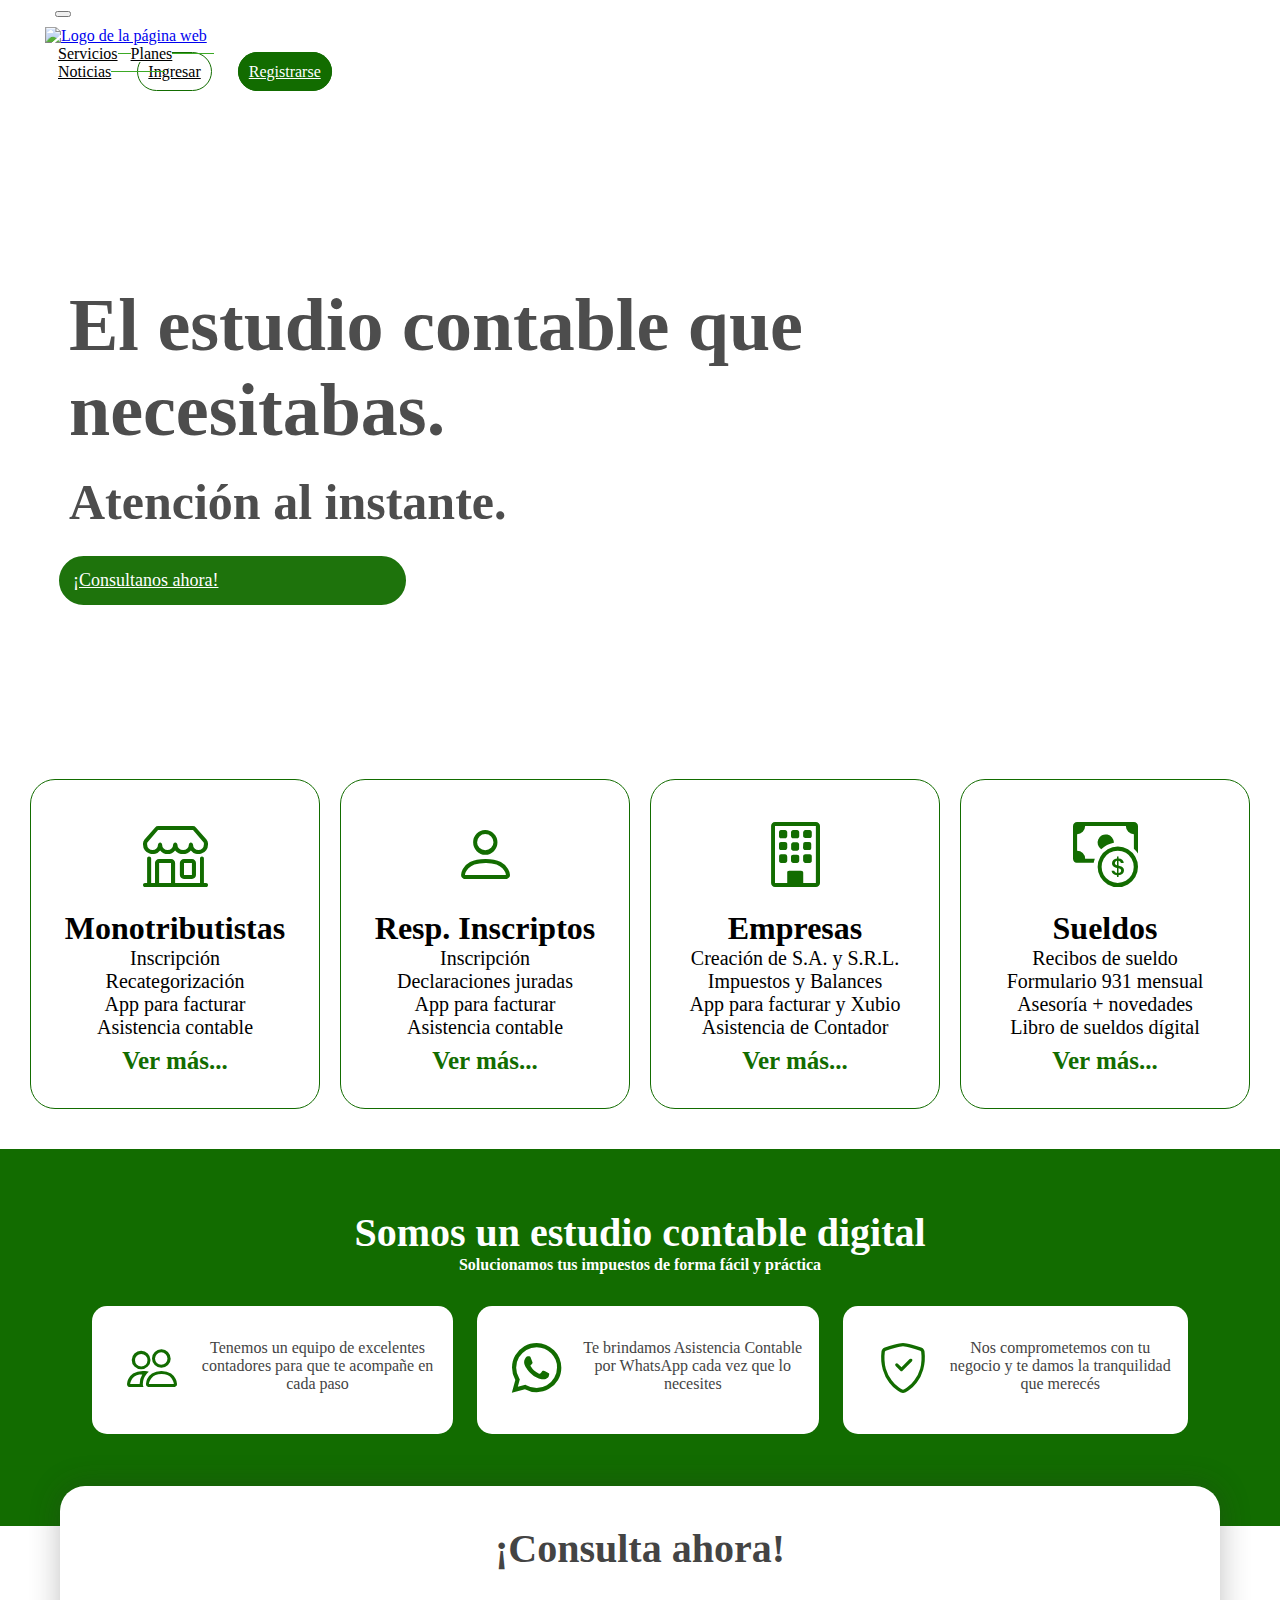
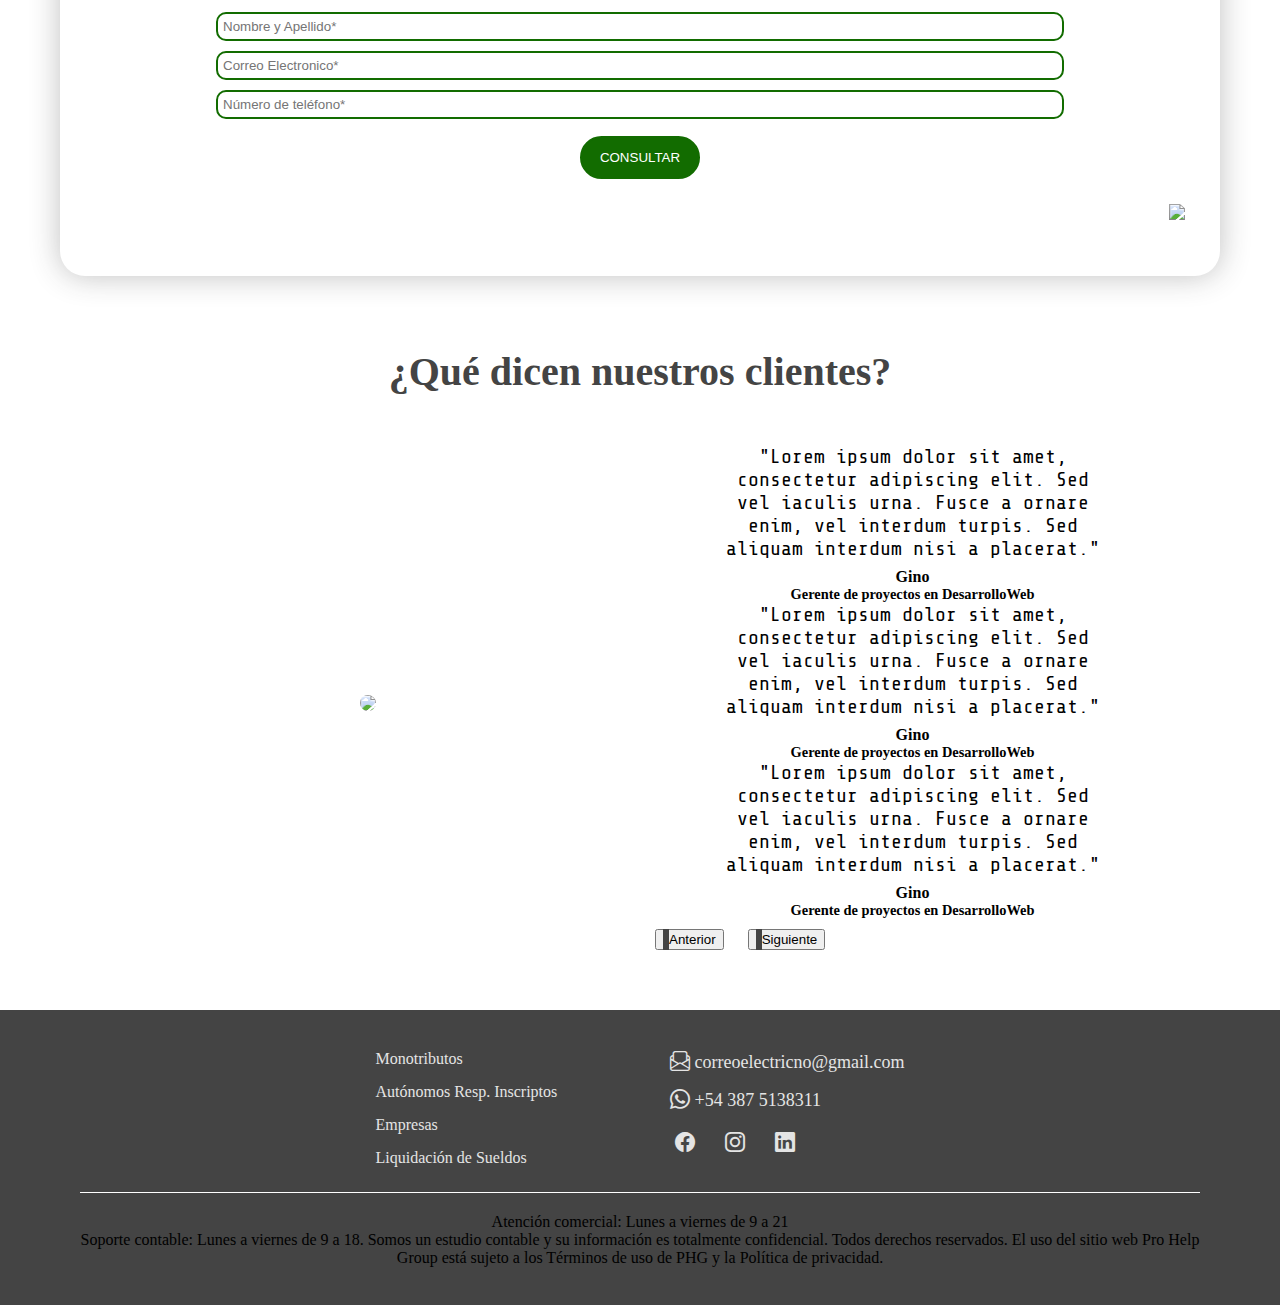
==== index.html @ 8f6c3fb4 "Implementación de los sub-menues" ====
<!DOCTYPE html>
<html lang="es">
  <head>
    <!-- Metadatos -->
    <meta charset="utf-8">
    <meta name="author" content="Rodrigo Miranda">
    <meta name="description" content="Estudio Contable Digital. Monotributo, Responsable Inscripto y Empresas. Impuestos. Liquidación de sueldos">
    <meta name="keywords" content="Estudio Contable, Digital, Monotributo, Responsable Inscripto, Empresas, Impuestos, Liquidación">
    <meta name="viewport" content="width=device-width, initial-scale=1">
    <!-- Titulo -->
    <title>Pro Help Group | Estudio contable</title>
    <!-- Favicon -->
    <link rel="icon" type="image/x-icon" href="">
    <!-- Bootstrap -->
    <link href="https://cdn.jsdelivr.net/npm/bootstrap@5.2.2/dist/css/bootstrap.min.css" rel="stylesheet" integrity="sha384-Zenh87qX5JnK2Jl0vWa8Ck2rdkQ2Bzep5IDxbcnCeuOxjzrPF/et3URy9Bv1WTRi" crossorigin="anonymous">
    <!-- Iconos de Bootstrap -->
    <link rel="stylesheet" href="https://cdn.jsdelivr.net/npm/bootstrap-icons@1.9.1/font/bootstrap-icons.css">
    <!-- CSS -->
    <link href="stylesheet.css" rel="stylesheet">
    <!-- Google Fonts -->
    <link rel="preconnect" href="https://fonts.googleapis.com">
    <link rel="preconnect" href="https://fonts.gstatic.com" crossorigin>
    <link href="https://fonts.googleapis.com/css2?family=Quicksand:wght@500&family=Rubik+Dirt&family=Share+Tech+Mono&display=swap" rel="stylesheet">

    <style>
      .bgimg-1 {
        background-position: center;
        background-size: cover;
        background-image: url("blue-degrades.jpg");
        min-height: 100%;
        width: 100%;
        height: 600px;
        /*background: linear-gradient(to left, black 0% 25%,white 25% 100%);*/
        opacity: 0.95;
      }
    </style>

  </head>
  <body>
    <header class="fixed-top" style="background-color: white;">
      <nav class="navbar navbar-expand-md navbar-light " id="home">
        <div class="container-fluid nav-logo">
          
          <span class="ocultar-logo">
             <a class="navbar-brand" href="#home">
              <img src="imagenes/LogoRecortada.jpg" height="60px" alt="Logo de la página web">
            </a>
          </span>
          
          <button class="navbar-toggler" type="button" data-bs-toggle="collapse" data-bs-target="#navbar-toggler" aria-controls="navbarTogglerDemo01" aria-expanded="false" aria-label="Toggle navigation">
            <span class="navbar-toggler-icon"></span>
          </button>
          
          <div class="collapse navbar-collapse" id="navbar-toggler">
            <span class="ocultar-logo2">
              <a class="navbar-brand" href="#home">
                <img src="imagenes/LogoRecortada.jpg" height="60px" alt="Logo de la página web">
              </a>
            </span>
            <ul class="navbar-nav d-flex justify-content-center align-items-center" id="nav1">
              <!--<li class="nav-item dropdown">
                <a class="nav-link dropdown-toggle li-nav" href="#" role="button" data-bs-toggle="dropdown">
                  <span></span>
                  Planes
                </a>
                <ul class="dropdown-menu">
                  <li class="nav-item dropdown">
                    <a class="dropdown-item nav-link dropdown-toggle li-nav" href="#" role="button" data-bs-toggle="dropdown">
                      <span></span>
                      Consulta Profesional
                    </a>
                    <ul class="dropdown-menu">
                      <li><a class="dropdown-item" href="#">DDJJ Anuales</a></li>
                      <li><a class="dropdown-item" href="#">DDJJ Varios</a></li>
                      <li><a class="dropdown-item" href="#">Certificaciones</a></li>
                    </ul>
                  </li>
                  <li><a class="dropdown-item" href="#">Plan Monotributo</a></li>
                  <li><a class="dropdown-item" href="#">Plan RI</a></li>
                </ul>
              </li>
              <li class="nav-item dropdown" id="dmenu">
                <a class="nav-link dropdown-toggle li-nav" href="#" id="navbarDropdown" role="button" data-bs-toggle="dropdown">
                  <span></span>
                  Trámites
                </a>
                <ul class="dropdown-menu">
                  <li><a class="dropdown-item" href="#">Alta Monotributo</a></li>
                  <li><a class="dropdown-item" href="#">Alta Autónomo</a></li>
                  <li><a class="dropdown-item" href="#">Alta ingresos brutos</a></li>
                  <li><a class="dropdown-item" href="#">Deudas y plan de pago</a></li>
                </ul>
              </li>-->
              <li class="nav-item">
                <a class="nav-link li-nav" href="#">
                  <span></span>
                  Servicios
                </a>
                <ul class="dropdown-menu">
                  <li class="nav-item">
                    <a class="nav-link dropdown-item" href="#">
                      <span></span>
                      Control de Gestión
                    </a>
                  </li>
                  <li class="nav-item">
                    <a class="nav-link dropdown-item" href="#">
                      <span></span>
                      Diagnóstico de realidad
                    </a>
                  </li>
                  <li class="nav-item">
                    <a class="nav-link dropdown-item" href="#">
                      <span></span>
                      Impuestos
                    </a>
                  </li>
                  <li class="nav-item">
                    <a class="nav-link dropdown-item" href="#">
                      <span></span>
                      Sueldos
                    </a>
                  </li>
                  <li class="nav-item">
                    <a class="nav-link dropdown-item" href="#">
                      <span></span>
                      Finanzas
                    </a>
                  </li>
                </ul>
              </li>
              <span class="ocultarlogo2">
                <li class="nav-item">
                  <a class="nav-link li-nav" href="#">
                    <span></span>
                    Planes
                  </a>
                  <ul class="dropdown-menu">
                    <li class="nav-item">
                    </li>
                    <li class="nav-item dropend">
                      <a class="nav-link dropdown-item dropdown-toggle"  data-bs-toggle="dropdown" aria-expanded="false" href="#">
                        <span></span>
                        Consulta
                      </a>
                      <ul class="dropdown-menu">
                        <li class="nav-item">
                          <a class="nav-link dropdown-item" href="#">
                            <span></span>
                            DDJJ Anuales
                          </a>
                        </li>
                        <li class="nav-item">
                          <a class="nav-link dropdown-item" href="#">
                            <span></span>
                            DDJJ Varios
                          </a>
                        </li>
                        <li class="nav-item">
                          <a class="nav-link dropdown-item" href="#">
                            <span></span>
                            Certificaciones
                          </a>
                        </li>
                      </ul>
                    </li>
                    <li class="nav-item ">
                      <a class="nav-link dropdown-item" href="#">
                        <span></span>
                        Plan Monotributo
                      </a>
                      <ul class="dropdown-menu">
                        <li class="nav-item">
                          <a class="nav-link dropdown-item" href="#">
                            <span></span>
                            Alta Impuesto
                          </a>
                        </li>
                        <li class="nav-item">
                          <a class="nav-link dropdown-item" href="#">
                            <span></span>
                            Mensualidad
                          </a>
                          <ul class="dropdown-menu">
                            <li class="nav-item">
                              <a class="nav-link dropdown-item" href="#">
                                <span></span>
                                Básico
                              </a>
                            </li>
                            <li class="nav-item">
                              <a class="nav-link dropdown-item" href="#">
                                <span></span>
                                Con IIBB
                              </a>
                            </li>
                            <li class="nav-item">
                              <a class="nav-link dropdown-item" href="#">
                                <span></span>
                                Con IIBB y TISSH
                              </a>
                            </li>
                          </ul>
                        </li>
                        <li class="nav-item ">
                          <a class="nav-link dropdown-item" href="#">
                            <span></span>
                            Re categorización
                          </a>
                        </li>
                        <li class="nav-item">
                          <a class="nav-link dropdown-item" href="#">
                            <span></span>
                            Control de Gestión
                          </a>
                        </li>
                        <li class="nav-item">
                          <a class="nav-link dropdown-item" href="#">
                            <span></span>Facturación
                          </a>
                        </li>
                        <li class="nav-item">
                          <a class="nav-link dropdown-item" href="#">
                            <span></span>Liquidación de Sueldos
                          </a>
                        </li>
                        <li class="nav-item">
                          <a class="nav-link dropdown-item" href="#">
                            <span></span>
                            Planes de Pagos
                          </a>
                        </li>
                      </ul>
                    </li>
                    <li class="nav-item ">
                      <a class="nav-link dropdown-item" href="#">
                        <span></span>
                        Plan RI
                      </a>
                      <ul class="dropdown-menu">
                        <li class="nav-item">
                          <a class="nav-link dropdown-item" href="#">
                            <span></span>
                            Alta Impuesto
                          </a>
                        </li>
                        <li class="nav-item">
                          <a class="nav-link dropdown-item" href="#">
                            <span></span>
                            Mensualidad
                          </a>
                          <ul class="dropdown-menu">
                            <li class="nav-item">
                              <a class="nav-link dropdown-item" href="#">
                                <span></span>
                                Con IIBB
                              </a>
                            </li>
                            <li class="nav-item">
                              <a class="nav-link dropdown-item" href="#">
                                <span></span>
                                Con Convenio Multilateral
                              </a>
                            </li>
                            <li class="nav-item">
                              <a class="nav-link dropdown-item" href="#">
                                <span></span>
                                Con IIBB y TISSH
                              </a>
                            </li>
                            <li class="nav-item">
                              <a class="nav-link dropdown-item" href="#">
                                <span></span>
                                Con Convenio Multilateral<br> y TISSH
                              </a>
                            </li>
                          </ul>
                        </li>
                        <li class="nav-item ">
                          <a class="nav-link dropdown-item" href="#">
                            <span></span>
                            Liquidación de Sueldos
                          </a>
                        </li>
                        <li class="nav-item">
                          <a class="nav-link dropdown-item" href="#">
                            <span></span>
                            Planes de Pagos
                          </a>
                        </li>
                        <li class="nav-item">
                          <a class="nav-link dropdown-item" href="#">
                            <span></span>
                            DDDJJ Anuales
                          </a>
                        </li>
                      </ul>
                    </li>
                  </ul>
                </li>
              </span>
              <li class="nav-item">
                <a class="nav-link li-nav" href="#">
                  <span></span>
                  Noticias
                </a>
              </li>
              <li class="nav-item">
                <a class="nav-link btn boton-ingresar" href="#">Ingresar</a>
              </li>
              <li class="nav-item">
                <a class="nav-link btn boton-registrar" href="#">Registrarse</a>
              </li>
            </ul>
          </div>
        </div>
      </nav>
    </header>

      <!-- Seccion Hero -->
    <section class="container-fluid ">
      <div class="bgimg-1 contenedor-foto">
        <div class="fila-contenedor">
          <div class="columna-contenedor clas-panel">
            <h1>El estudio contable que necesitabas.</h1>
            <h3>Atención al instante.</h3>
            <a class="nav-link btn bton-panel" href="#">
              ¡Consultanos ahora!  
              <span class="icono-consulta">
                <i class="bi bi-send"></i>
              </span>
            </a>
          </div>
          <div class="columna-contenedor clas-transparent"></div>
        </div>
      </div>
    </section>

    <!-- Section Categorías -->
    <section class="contenedor-categoria">
      <div class="contenedor-grid">
        <div class="columna">
          <div class="contenedor-icono">
            <i class="bi bi-shop"></i>
          </div>
          <div class="contenedor-info">
            <h4 class="titulo-info">Monotributistas</h4>
            <p class="cuerpo-info">
              Inscripción<br/>
              Recategorización<br/>
              App para facturar<br/>
              Asistencia contable<br/>
            </p>
            <p>
              <span class="enlace">
                <a href="#">Ver más...</a>
              </span>
            </p>
          </div>
        </div>
        <div class="columna">
          <div class="contenedor-icono">
            <i class="bi bi-person"></i>
          </div>
          <div class="contenedor-info">
            <h4 class="titulo-info">Resp. Inscriptos</h4>
            <p class="cuerpo-info">
              Inscripción<br/>
              Declaraciones juradas<br/>
              App para facturar<br/>
              Asistencia contable<br/>      
            </p>
            <p>
              <span class="enlace">
                <a href="#">Ver más...</a>
              </span>
            </p>
          </div>          
        </div>
        <div class="columna">
          <div class="contenedor-icono">
            <i class="bi bi-building"></i>
          </div>
          <div class="contenedor-info">
            <h4 class="titulo-info">Empresas</h4>
            <p class="cuerpo-info">
              Creación de S.A. y S.R.L.<br/>
              Impuestos y Balances<br/>
              App para facturar y Xubio<br/>
              Asistencia de Contador<br/>          
            </p>
            <p>
              <span class="enlace">
                <a href="#">Ver más...</a>
              </span>
            </p>
          </div>          
        </div>
        <div class="columna">
          <div class="contenedor-icono">
            <i class="bi bi-cash-coin"></i>
          </div>
          <div class="contenedor-info">
            <h4 class="titulo-info">Sueldos</h4>
            <p class="cuerpo-info">
              Recibos de sueldo<br/>
              Formulario 931 mensual<br/>
              Asesoría + novedades<br/>
              Libro de sueldos dígital<br/>
            </p>
            <p>
              <span class="enlace">
                <a href="#">Ver más...</a>
              </span>
            </p>
          </div>          
        </div>
      </div>
    </section>

    <!-- Section About -->
    <section class="contenedor-about container-fluid">
      <h2>Somos un estudio contable digital</h2>
      <h4>Solucionamos tus impuestos de forma fácil y práctica</h4>
      <div class="contenedor-card">
        <div class="contenedor-equipo">
          <i class="bi bi-people"></i>
          <p>Tenemos un equipo de excelentes contadores para que te acompañe en cada paso</p>
        </div>
        <div class="contenedor-cont">
          <i class="bi bi-whatsapp"></i>
          <p>Te brindamos Asistencia Contable por WhatsApp cada vez que lo necesites</p>
        </div>
        <div class="contenedor-compromiso">
          <i class="bi bi-shield-check"></i>
          <p>Nos comprometemos con tu negocio y te damos la tranquilidad que merecés</p>
        </div>
      </div>
    </section>

    <!-- Section Contact-->
    <section class="container-fluid contenedor-contacto">
      <div class="contenedor-tarjeta">
        <h2 class="titulo-formulario">¡Consulta ahora!</h2>
        <form class="contenedor-formulario">
          <input type="text" name="nombre-cliente" id="nombre-cliente" placeholder="Nombre y Apellido*" required>
          <input type="email" name="email-cliente" id="email-cliente" placeholder="Correo Electronico*" required>
          <input type="text" name="nro-cliente" id="nro-cliente" placeholder="Número de teléfono*" required>
          <div class="contenedor-botones">
            <button class="boton-formulario" type="submit">CONSULTAR</button>
          </div>
        </form>
        <a class="icono-enlace" href="https://wa.me/5493875138311?text=Hola!%20Necesito%20ayuda.">
          <img class="icono-wpp" src="imagenes/whatsapp.png" />
        </a>
      </div>
    </section>

    <!-- Section Testimonio -->
    <section class="container-fluid contenedor-testimonio">
      <h2>¿Qué dicen nuestros clientes?</h2>

      <div class="contenedor-testimonio-grid">
        <div class="contenedor-img">
          <img class="img-testimonio" src="imagenes/testimonio.jpg" />
        </div>

        <div class="contenedor-carrusel">
          <div id="carouselExampleControls" class="carousel slide carrusel" data-bs-ride="carousel">
            <div class="carousel-inner">
              <div class="carousel-item active">
                <div class="container">
                  <p class="testimonio-texto">"Lorem ipsum dolor sit amet, consectetur adipiscing elit. Sed vel iaculis urna. Fusce a ornare enim, vel interdum turpis. Sed aliquam interdum nisi a placerat."</p>
                  <div class="testimonio-info">
                    <p class="cliente">Gino</p>
                    <p class="cargo">Gerente de proyectos en DesarrolloWeb</p>
                  </div>
                </div>
              </div>
              <div class="carousel-item">
                <div class="container">
                  <p class="testimonio-texto">"Lorem ipsum dolor sit amet, consectetur adipiscing elit. Sed vel iaculis urna. Fusce a ornare enim, vel interdum turpis. Sed aliquam interdum nisi a placerat."</p>
                  <div class="testimonio-info">
                    <p class="cliente">Gino</p>
                    <p class="cargo">Gerente de proyectos en DesarrolloWeb</p>
                  </div>
                </div>
              </div>
              <div class="carousel-item">
                <div class="container">
                  <p class="testimonio-texto">"Lorem ipsum dolor sit amet, consectetur adipiscing elit. Sed vel iaculis urna. Fusce a ornare enim, vel interdum turpis. Sed aliquam interdum nisi a placerat."</p>
                  <div class="testimonio-info">
                    <p class="cliente">Gino</p>
                    <p class="cargo">Gerente de proyectos en DesarrolloWeb</p>
                  </div>
                </div>
              </div>
            </div>
            <button class="carousel-control-prev" type="button" data-bs-target="#carouselExampleControls" data-bs-slide="prev">
              <span class="carousel-control-prev-icon" aria-hidden="true"></span>
              <span class="visually-hidden">Anterior</span>
            </button>
            <button class="carousel-control-next" type="button" data-bs-target="#carouselExampleControls" data-bs-slide="next">
              <span class="carousel-control-next-icon" aria-hidden="true"></span>
              <span class="visually-hidden">Siguiente</span>
            </button>
          </div>
        </div>
      </div> 
    </section>

    <!-- Section Footer -->
    <footer class="container-fluid contenedor-footer">
      <div class="footer-grid">
        <div class="footer-menu">
          <a href="">Monotributos</a>
          <a href="">Autónomos Resp. Inscriptos</a>
          <a href="">Empresas</a>
          <a href="">Liquidación de Sueldos</a>
        </div>
        <div class="footer-redes">
          <a href=""><i class="bi bi-envelope-paper"></i> correoelectricno@gmail.com</a>
          <a href=""><i class="bi bi-whatsapp"></i> +54 387 5138311</a>
          <div class="redes">
            <a href=""><i class="bi bi-facebook"></i></a>
            <a href=""><i class="bi bi-instagram"></i></a>
            <a href=""><i class="bi bi-linkedin"></i></a>
          </div>
        </div>
      </div>
      <div class="footer-panel">   </div>   
      <p>
        Atención comercial: Lunes a viernes de 9 a 21 <br/> Soporte contable: Lunes a viernes de 9 a 18. Somos un estudio contable y su información es totalmente confidencial. Todos derechos reservados. El uso del sitio web Pro Help Group está sujeto a los Términos de uso de PHG y la Política de privacidad.
      </p>
    </footer>

    <script src="main.js"></script>
    <script src="https://code.jquery.com/jquery-3.6.4.min.js"></script>
    <script src="https://cdn.jsdelivr.net/npm/bootstrap@5.2.2/dist/js/bootstrap.bundle.min.js" integrity="sha384-OERcA2EqjJCMA+/3y+gxIOqMEjwtxJY7qPCqsdltbNJuaOe923+mo//f6V8Qbsw3" crossorigin="anonymous"></script>    
  </body>
</html>
---- stylesheet.css ----
/*Barra de navegación*/
.nav-logo{
	margin-left: 45px;
  margin-right: 45px;
}


#nav1 li{
	margin-right: 13px;
	margin-left: 13px;
}

.navbar-collapse {
  align-items: center;
  justify-content: space-between;  
}

ul, ol{
  list-style: none;
  margin: 0px;
  padding: 0px;
}

#nav1 > li{
  float: left;
}

#nav1 li ul{
  display: none;
  position: absolute;
}

#nav1 li:hover > ul{
  display: block;
}

#nav1 li ul li{ /*para los submenus*/
  position: relative;
}
#nav1 li ul li ul{
  /*right: -150px;
  left:auto;
  top: 0px;*/
}

.dropdown-menu{
	background-color: white;
	border:1px solid #126C00;
}

.dropdown-item{
  color: #126C00;/*#2B2B2B;*/
}
.dropdown-item:hover{
	color:#126C00;
	font-weight: bold;
	background-color: white;
}

.boton-registrar{
	background-color: #126C00;
	color: white;
	border: 1px solid #126C00;
	border-radius: 25px;
	padding: 10px;
}
.boton-registrar:hover {
	color: #126C00;
	background-color: #fff;
	border: 1px solid #126C00;
	transition: 0.4s;
}

.boton-ingresar{
	background-color: white;
	color: black;
	border: 1px solid #126C00;
	border-radius: 25px;
	padding: 10px;
}
.boton-ingresar:hover {
	color: #126C00;
	background-color: #fff;
	border: 1px solid #126C00;
}

.li-nav{
  position: relative;
  border: none;
  outline: none;
  background: white ;
  color: black;
  cursor: pointer;
  transition: .3s;
  overflow: hidden;
}
.li-nav:hover {
  color: #126C00;
}

.li-nav span{
  position: absolute;
  background: #3BA925;
  transition: .4s;
  width: 100%;
  height: 1px;
  bottom: 8px;
  right: -100%;
}

.li-nav:hover span{
	right: 0;
}

/*Principal*/
.contenedor-foto{
	 margin-top: 76px;
}

.fila-contenedor{
	background-color: transparent;
	height: 100%; 
	width: 100%;
	padding:0px 24px 0px 24px;
	display: flex;
  align-items: center;
  justify-content: center;

}

.columna-contenedor{
	margin: 5px;
	height: 90%;
	display: flex;
  flex-direction: column;
  justify-content: center;
	/*flex: 1 1;*/
	padding: 20px 30px;
	color: #126C00;
}
.columna-contenedor h1, h3, button{
	margin:10px;
}

.clas-transparent{
	background-color: transparent;
	flex: 1 1 100px;
}

.clas-panel{
	flex: 1 1 700px;
}

.clas-panel h1, h3{
	color: #444444;
}

.bton-panel{
	background-color: #126C00;
	border: 2px solid #126C00;
	color: white;
	border-radius: 50px;
	padding: 12px;
	margin-top: 15px;
	width: 41%;
	font-size: 18px;
}
.bton-panel:hover{
	background-color: #158000;
	border: 2px solid #126C00;
	color:white;
}

.icono-consulta{
	display: none;
}
.bton-panel:hover .icono-consulta{
	display: contents;
}

.icono-consulta i {
	margin-left: 5px;
}

/*Categorías*/
.contenedor-categoria{
	padding: 30px 20px;

}

.contenedor-grid{
	display: grid;
	grid-template-columns: 25% 25% 25% 25%;
}

.columna{
	margin: 10px; 
	padding: 25px;
  border: 1px solid #126C00;
  border-radius: 25px;
  display: flex;
  flex-direction: column;
  align-items: center;
  justify-content: center;
  transition: all 0.2s ease-in;
  /*height: 430px;*/
}
.columna:hover{
	box-shadow: 0 0 20px 0 rgb(46 45 45 / 40%);
}

.contenedor-icono {
  padding: 15px;
  font-size: 65px;
  color: #126C00;
}

.contenedor-info{
	padding: 0px;
	/*margin: 20px 40px;*/
	text-align: center;
}

.titulo-info{
	width: 250px;
	font-size: 32px;
}

.cuerpo-info{
	width: 250px;
	font-size: 20px;
}

.enlace{
	font-weight: bold;
	color: #126C00;
	font-size: 25px;
}

.enlace a{
	text-decoration: none;
	color: #126C00;
}

/*Contacto*/
.contenedor-contacto{
	padding: 10px 60px 60px 60px;
}

.contenedor-tarjeta{
	background-color: white;
	border-radius: 25px;
	padding: 20px 10px 10px 10px;
	box-shadow: 0 0 30px 0 rgb(46 45 45 / 30%);
	margin-top: -50px;
}

.titulo-formulario{
	font-weight: bold;
	font-size: 40px;
	color: #444444;
	text-align: center;
	margin: 5px;
	padding: 14px 10px 10px 10px;
}

.contenedor-formulario{
	display: flex;
	flex-direction: column;
	align-items: center;
	justify-content: center;
	padding: 20px 40px;
}

.contenedor-formulario input{
	 width: 80%;
	 margin: 5px;
	 padding: 5px;
	 border-radius: 10px;
	 border: 2px solid #126C00/*#5FFC4F*/;
}
.contenedor-formulario input:hover{
	border: 2px solid #5FFC4F;
	transition: .4s;
}

.boton-formulario{
	color:white;
	background-color: #126C00;
	border-radius: 25px;
	border: 2px solid #126C00;
	margin: 12px 5px 5px 5px;
	padding: 12px 18px;
}
.icono-enlace{
	display: flex;
	justify-content: flex-end;
}
.icono-wpp{
	height: 50px;
	margin: 0px 25px 12px 0px;
}

/*Sobre Mi*/
.contenedor-about{
	background-color: #126C00;
	padding: 60px;
}

.contenedor-about h2{
	font-weight: bold;
	font-size: 40px;
	color: #fff;
	text-align: center;
}
.contenedor-about h4{
	color: #fff;
	text-align: center;
}

.contenedor-card{
	padding: 20px;
	display: flex;
	align-items: center;
	justify-content: center;
}
.contenedor-card p{
	text-align: center;

}
.contenedor-card div{
	margin:12px;
	padding: 15px;
	background-color: white;
	color:#444;
	border-radius: 15px;
	display: flex;
	align-items: center;
	justify-content: center;
}
.contenedor-card div i{
	margin: 10px;
	padding: 10px;
	font-size: 50px;
	color: #126C00;
	text-align: center;
}

/* Testimonios */
.contenedor-testimonio{
	padding: 10px 60px;
}
.contenedor-testimonio h2{
	font-weight: bold;
	font-size: 40px;
	color: #444;
	text-align: center;
	margin: 2px 5px 20px 5px;
}

.contenedor-testimonio-grid{
	display: grid;
	grid-template-columns: 1fr 1fr;
	grid-column-gap: 10px;
	margin: 10px;
	padding: 30px;
}

.contenedor-img{
	display: flex;
	align-items: center;
	justify-content: center;
}

.img-testimonio{
	border-radius: 150px;
}

.contenedor-carrusel{
	display: flex;
	align-items: center;
	justify-content: center;
	/*background-color: #126C00;
	padding: 10px 0px;*/
}

.carrusel{
	max-width: 700px;
}

.carousel-item .container {
  width: 100%;
  height: 100%;
  display: flex;
  flex-direction: column;
  align-items: center;
  justify-content: center;
}
.testimonio-texto {
  max-width: 70%;
  font-size: 20px;
  text-align: center;
  font-family: 'Share Tech Mono', monospace;
  /*color: white;*/
}

.testimonio-info {
  font-weight: bold;
  text-align: center;
}
.testimonio-info p {
  margin-bottom: 0;
}
.testimonio-footer .cliente {
  font-size: 1.2rem;
}

.testimonio-info .cargo {
  font-size: 0.9rem;
  /*color: white;*/
}

.carousel-control-next-icon, .carousel-control-prev-icon{
	background-color: #444;
	padding: 3px;
}

/*Footer*/
.contenedor-footer{
	background-color: #444;
	padding: 30px 80px 30px 80px;
	display: flex;
	flex-direction: column;
	align-items: center;
	justify-content: center;
}
.contenedor-footer p{
	text-align: center;
	color: black;
}


.footer-grid{
	display: grid;
	grid-template-columns: 1fr 1fr;
	grid-column-gap: 40px;
}

.footer-menu{
	display: flex;
	flex-direction: column;
	align-items: flex-start;
	justify-content: center;
}
.footer-menu a{
	text-decoration: none;
	color: #E4E4E4;
	padding: 10px 10px 5px 10px;
	font-size: 16px;

}
.footer-menu a:hover{
	color: white;
	border-bottom: 1px solid white;
}

.footer-redes{
	display: flex;
	flex-direction: column;
}
.footer-redes a{
	text-decoration: none;
	color: #E4E4E4;
	padding: 10px 10px 5px 10px;
	font-size: 18px;
}
.footer-redes a:hover{
	color: white;
	border-bottom: 1px solid white;
}
.footer-redes a i{
	font-size: 20px;
}

.redes{
	display: flex;
	align-items: center;
	justify-content: flex-start;
}
.redes a{
	text-decoration: none;
	color: #E4E4E4;
	margin: 5px;
	font-size: 20px;
}

.footer-panel{
	background-color: white;
	height: 1px;
	width: 100%;
	margin-top: 20px;
	margin-bottom: 20px;
}

/*Generales*/
*{
	margin: 0px;
	box-sizing: border-box;
}

h1{
	font-size: 74px;
}

h3{
	font-size: 50px;
}
p{
	margin-bottom: 0.5rem;
}

/*Media queries*/

@media (max-width: 560px){
	.nav-logo {
    margin-left: 0px;
    margin-right: 0px;
	}	
	.columna-contenedor h1{
		font-size: 35px;
	}
	.columna-contenedor h3{
		font-size: 20px;
	}
	.bton-panel{
		width: 60%;
	}
	.contenedor-categoria{
		padding:20px 0px;
	}
	.contenedor-grid{
		justify-items: center;
	}
	.contenedor-about h2 {
		font-size: 30px;
	}
	.contenedor-about h4{
		font-size: 18px;
	}
	.contenedor-about{
		padding-left: 20px;
		padding-right: 20px;
	}
	.contenedor-contacto{
		padding: 10px 30px 60px 30px;
	}
	.titulo-formulario{
		font-size: 30px;
	}
	.contenedor-testimonio{
		padding: 10px;
	}
	.contenedor-testimonio-grid{
		padding: 30px 0px;
	}
	.contenedor-footer{
		padding: 30px;
	}
	.footer-grid{
		grid-template-columns: 1fr;
		grid-row-gap: 20px;
	}
}
@media (max-width: 690px){
	.contenedor-card {
		display: grid;
		grid-template-columns: 1fr;
	}
}
@media (min-width: 560px) and (max-width: 700px){
	.columna-contenedor h1{
		font-size: 45px;
	}
	.columna-contenedor h3{
		font-size: 25px;
	}
	.bton-panel{
		width: 50%;
	}
}

@media (min-width: 700px) and (max-width: 768px){
	.columna-contenedor h1{
		font-size: 59px;
	}
	.columna-contenedor h3{
		font-size: 35px;
	}
}

@media (max-width: 768px){
	.ocultar-logo2{
		display: none;
	}
  .boton-ingresar{
    margin-bottom: 6px;
  }
}

@media (min-width: 768px){
	.ocultar-logo{
		display: none;
	}
}

@media (max-width: 835px){
	.contenedor-grid{
		grid-template-columns: 1fr;
	}
	.contenedor-testimonio-grid{
		grid-row-gap: 35px;
		grid-template-columns: 1fr;
	}
}

@media (min-width: 768px) and (max-width: 934px){
	.columna-contenedor h1{
		font-size: 64px;
	}
	.columna-contenedor h3{
		font-size: 40px;
	}
}

@media (min-width: 835px) and (max-width: 1150px){
	.contenedor-grid{
		grid-template-columns: 1fr 1fr;
	}
}
@media (max-width: 1070px){
	.contenedor-card div{
		flex-direction: column;
	}
	.contenedor-card div i{
		margin: 0px;
	}
}
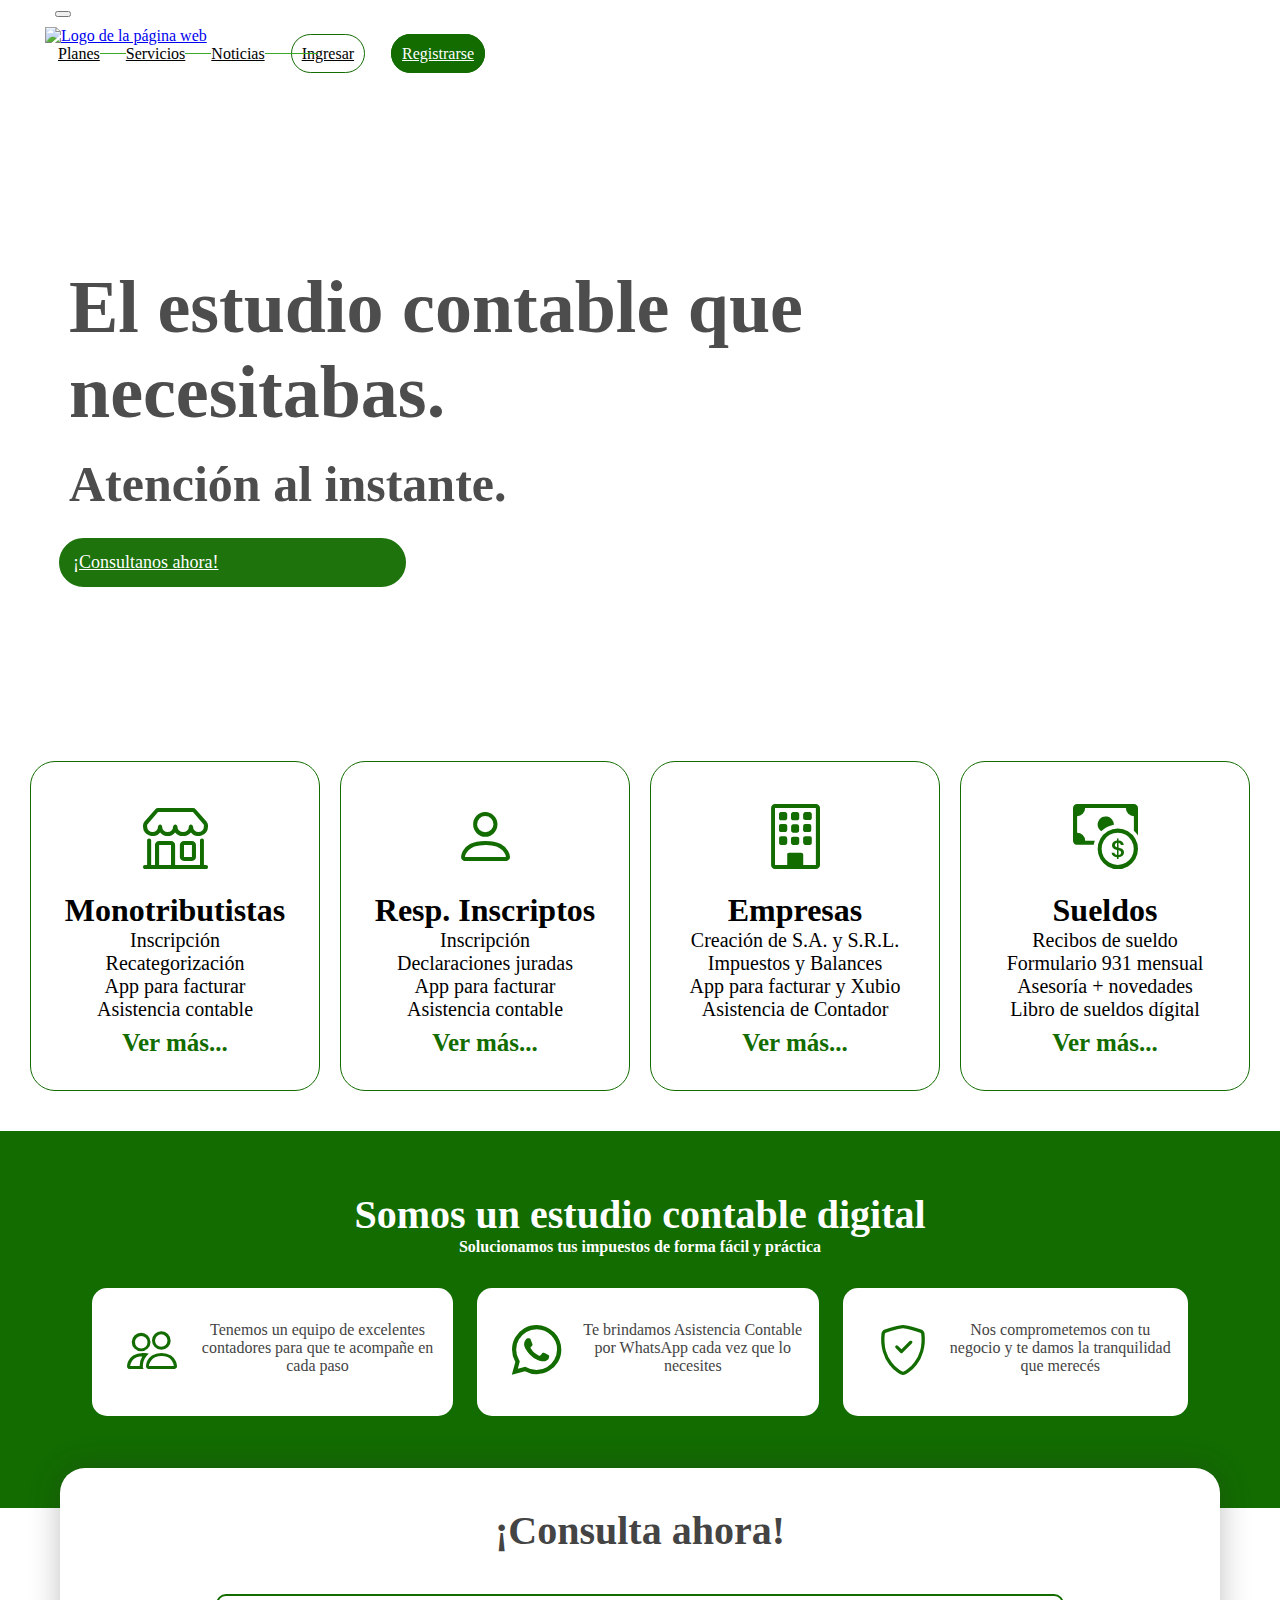
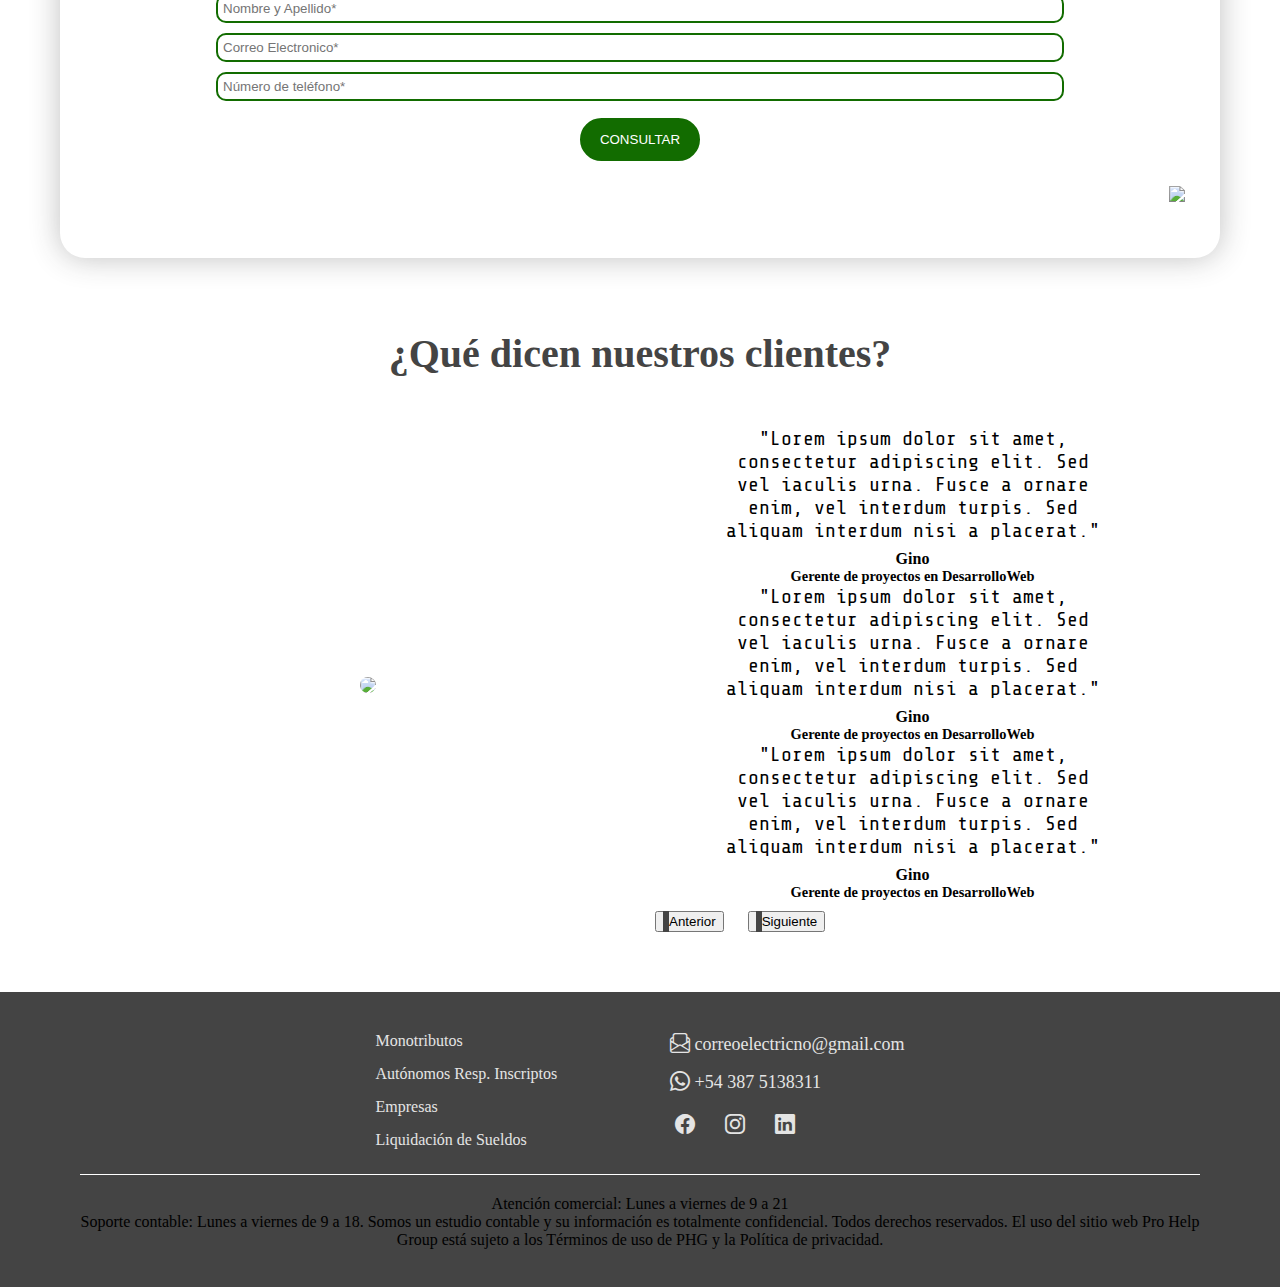
==== commit 5129aba2: "Mejora de implementacion de los submenues" ====
--- a/index.html
+++ b/index.html
@@ -58,70 +58,142 @@
               </a>
             </span>
             <ul class="navbar-nav d-flex justify-content-center align-items-center" id="nav1">
-              <!--<li class="nav-item dropdown">
-                <a class="nav-link dropdown-toggle li-nav" href="#" role="button" data-bs-toggle="dropdown">
+              <li class="nav-item dropdown">
+                <a class="nav-link li-nav dropdown-toggle" id="dropdownPlanes"
+                  data-bs-toggle="dropdown" aria-expanded="false" href="#">
                   <span></span>
                   Planes
                 </a>
-                <ul class="dropdown-menu">
-                  <li class="nav-item dropdown">
-                    <a class="dropdown-item nav-link dropdown-toggle li-nav" href="#" role="button" data-bs-toggle="dropdown">
-                      <span></span>
-                      Consulta Profesional
-                    </a>
-                    <ul class="dropdown-menu">
-                      <li><a class="dropdown-item" href="#">DDJJ Anuales</a></li>
-                      <li><a class="dropdown-item" href="#">DDJJ Varios</a></li>
-                      <li><a class="dropdown-item" href="#">Certificaciones</a></li>
+                <ul class="dropdown-menu" aria-labelledby="dropdownPlanes">
+                  <li>
+                    <a class="dropdown-item" href="#">
+                      Consulta Prof. &raquo;
+                    </a>
+                    <ul class="dropdown-menu dropdown-submenu">
+                      <li>
+                        <a class="dropdown-item" href="#">DDJJ Anuales</a>
+                      </li>
+                      <li>
+                        <a class="dropdown-item" href="#">DDJJ Varios </a>
+                      </li>
+                      <li>
+                        <a class="dropdown-item" href="#">Certificaciones</a>
+                      </li>
                     </ul>
                   </li>
-                  <li><a class="dropdown-item" href="#">Plan Monotributo</a></li>
-                  <li><a class="dropdown-item" href="#">Plan RI</a></li>
+                  <li>
+                    <a class="dropdown-item" href="#">
+                      Monotributo &raquo;
+                    </a>
+                    <ul class="dropdown-menu dropdown-submenu">
+                      <li>
+                        <a class="dropdown-item" href="#">Alta impuesto</a>
+                      </li>
+                      <li>
+                        <a class="dropdown-item" href="#">Mensualidad &raquo; </a>
+                        <ul class="dropdown-menu dropdown-submenu">
+                          <li>
+                            <a class="dropdown-item" href="#">Básico</a>
+                          </li>
+                          <li>
+                            <a class="dropdown-item" href="#">Con IIBB</a>
+                          </li>
+                          <li>
+                            <a class="dropdown-item" href="#">Con IIBB y TISSH</a>
+                          </li>
+                        </ul>
+                      </li>
+                      <li>
+                        <a class="dropdown-item" href="#">Re categorización</a>
+                      </li>
+                      <li>
+                        <a class="dropdown-item" href="#">Control de Gestión</a>
+                      </li>
+                      <li>
+                        <a class="dropdown-item" href="#">Facturación</a>
+                      </li>
+                      <li>
+                        <a class="dropdown-item" href="#">Liq. de Sueldos</a>
+                      </li>
+                      <li>
+                        <a class="dropdown-item" href="#">Planes de Pagos</a>
+                      </li>
+                    </ul>
+                  </li>
+                  
+                  
+                  
+                  
+                  <li>
+                    <a class="dropdown-item" href="#">
+                      Resp. Inscripto &raquo;
+                    </a>
+                    <ul class="dropdown-menu dropdown-submenu">
+                      <li>
+                        <a class="dropdown-item" href="#">Alta impuesto</a>
+                      </li>
+                      <li>
+                        <a class="dropdown-item" href="#">Mensualidad &raquo; </a>
+                        <ul class="dropdown-menu dropdown-submenu">
+                          <li>
+                            <a class="dropdown-item" href="#">Con IIBB</a>
+                          </li>
+                          <li>
+                            <a class="dropdown-item" href="#">Convenio Multilateral</a>
+                          </li>
+                          <li>
+                            <a class="dropdown-item" href="#">IIBB y TISSH</a>
+                          </li>
+                          <li>
+                            <a class="dropdown-item" href="#">Convenio<br>Multilateral y TISSH</a>
+                          </li>
+                        </ul>
+                      </li>
+                      <li>
+                        <a class="dropdown-item" href="#">Liq. de Sueldos</a>
+                      </li>
+                      <li>
+                        <a class="dropdown-item" href="#">Planes de Pagos</a>
+                      </li>
+                      <li>
+                        <a class="dropdown-item" href="#">DDDJJ Anuales</a>
+                      </li>
+                    </ul>
+                  </li>
                 </ul>
               </li>
-              <li class="nav-item dropdown" id="dmenu">
-                <a class="nav-link dropdown-toggle li-nav" href="#" id="navbarDropdown" role="button" data-bs-toggle="dropdown">
-                  <span></span>
-                  Trámites
-                </a>
-                <ul class="dropdown-menu">
-                  <li><a class="dropdown-item" href="#">Alta Monotributo</a></li>
-                  <li><a class="dropdown-item" href="#">Alta Autónomo</a></li>
-                  <li><a class="dropdown-item" href="#">Alta ingresos brutos</a></li>
-                  <li><a class="dropdown-item" href="#">Deudas y plan de pago</a></li>
-                </ul>
-              </li>-->
-              <li class="nav-item">
-                <a class="nav-link li-nav" href="#">
+              <li class="nav-item dropdown">
+                <a class="nav-link li-nav dropdown-toggle" id="dropdownMenuLink"
+                   data-bs-toggle="dropdown" aria-expanded="false" href="#">
                   <span></span>
                   Servicios
                 </a>
-                <ul class="dropdown-menu">
-                  <li class="nav-item">
+                <ul class="dropdown-menu"  aria-labelledby="dropdownMenuLink">
+                  <li >
                     <a class="nav-link dropdown-item" href="#">
                       <span></span>
                       Control de Gestión
                     </a>
                   </li>
-                  <li class="nav-item">
+                  <li >
                     <a class="nav-link dropdown-item" href="#">
                       <span></span>
                       Diagnóstico de realidad
                     </a>
                   </li>
-                  <li class="nav-item">
+                  <li >
                     <a class="nav-link dropdown-item" href="#">
                       <span></span>
                       Impuestos
                     </a>
                   </li>
-                  <li class="nav-item">
+                  <li >
                     <a class="nav-link dropdown-item" href="#">
                       <span></span>
                       Sueldos
                     </a>
                   </li>
-                  <li class="nav-item">
+                  <li>
                     <a class="nav-link dropdown-item" href="#">
                       <span></span>
                       Finanzas
@@ -129,176 +201,6 @@
                   </li>
                 </ul>
               </li>
-              <span class="ocultarlogo2">
-                <li class="nav-item">
-                  <a class="nav-link li-nav" href="#">
-                    <span></span>
-                    Planes
-                  </a>
-                  <ul class="dropdown-menu">
-                    <li class="nav-item">
-                    </li>
-                    <li class="nav-item dropend">
-                      <a class="nav-link dropdown-item dropdown-toggle"  data-bs-toggle="dropdown" aria-expanded="false" href="#">
-                        <span></span>
-                        Consulta
-                      </a>
-                      <ul class="dropdown-menu">
-                        <li class="nav-item">
-                          <a class="nav-link dropdown-item" href="#">
-                            <span></span>
-                            DDJJ Anuales
-                          </a>
-                        </li>
-                        <li class="nav-item">
-                          <a class="nav-link dropdown-item" href="#">
-                            <span></span>
-                            DDJJ Varios
-                          </a>
-                        </li>
-                        <li class="nav-item">
-                          <a class="nav-link dropdown-item" href="#">
-                            <span></span>
-                            Certificaciones
-                          </a>
-                        </li>
-                      </ul>
-                    </li>
-                    <li class="nav-item ">
-                      <a class="nav-link dropdown-item" href="#">
-                        <span></span>
-                        Plan Monotributo
-                      </a>
-                      <ul class="dropdown-menu">
-                        <li class="nav-item">
-                          <a class="nav-link dropdown-item" href="#">
-                            <span></span>
-                            Alta Impuesto
-                          </a>
-                        </li>
-                        <li class="nav-item">
-                          <a class="nav-link dropdown-item" href="#">
-                            <span></span>
-                            Mensualidad
-                          </a>
-                          <ul class="dropdown-menu">
-                            <li class="nav-item">
-                              <a class="nav-link dropdown-item" href="#">
-                                <span></span>
-                                Básico
-                              </a>
-                            </li>
-                            <li class="nav-item">
-                              <a class="nav-link dropdown-item" href="#">
-                                <span></span>
-                                Con IIBB
-                              </a>
-                            </li>
-                            <li class="nav-item">
-                              <a class="nav-link dropdown-item" href="#">
-                                <span></span>
-                                Con IIBB y TISSH
-                              </a>
-                            </li>
-                          </ul>
-                        </li>
-                        <li class="nav-item ">
-                          <a class="nav-link dropdown-item" href="#">
-                            <span></span>
-                            Re categorización
-                          </a>
-                        </li>
-                        <li class="nav-item">
-                          <a class="nav-link dropdown-item" href="#">
-                            <span></span>
-                            Control de Gestión
-                          </a>
-                        </li>
-                        <li class="nav-item">
-                          <a class="nav-link dropdown-item" href="#">
-                            <span></span>Facturación
-                          </a>
-                        </li>
-                        <li class="nav-item">
-                          <a class="nav-link dropdown-item" href="#">
-                            <span></span>Liquidación de Sueldos
-                          </a>
-                        </li>
-                        <li class="nav-item">
-                          <a class="nav-link dropdown-item" href="#">
-                            <span></span>
-                            Planes de Pagos
-                          </a>
-                        </li>
-                      </ul>
-                    </li>
-                    <li class="nav-item ">
-                      <a class="nav-link dropdown-item" href="#">
-                        <span></span>
-                        Plan RI
-                      </a>
-                      <ul class="dropdown-menu">
-                        <li class="nav-item">
-                          <a class="nav-link dropdown-item" href="#">
-                            <span></span>
-                            Alta Impuesto
-                          </a>
-                        </li>
-                        <li class="nav-item">
-                          <a class="nav-link dropdown-item" href="#">
-                            <span></span>
-                            Mensualidad
-                          </a>
-                          <ul class="dropdown-menu">
-                            <li class="nav-item">
-                              <a class="nav-link dropdown-item" href="#">
-                                <span></span>
-                                Con IIBB
-                              </a>
-                            </li>
-                            <li class="nav-item">
-                              <a class="nav-link dropdown-item" href="#">
-                                <span></span>
-                                Con Convenio Multilateral
-                              </a>
-                            </li>
-                            <li class="nav-item">
-                              <a class="nav-link dropdown-item" href="#">
-                                <span></span>
-                                Con IIBB y TISSH
-                              </a>
-                            </li>
-                            <li class="nav-item">
-                              <a class="nav-link dropdown-item" href="#">
-                                <span></span>
-                                Con Convenio Multilateral<br> y TISSH
-                              </a>
-                            </li>
-                          </ul>
-                        </li>
-                        <li class="nav-item ">
-                          <a class="nav-link dropdown-item" href="#">
-                            <span></span>
-                            Liquidación de Sueldos
-                          </a>
-                        </li>
-                        <li class="nav-item">
-                          <a class="nav-link dropdown-item" href="#">
-                            <span></span>
-                            Planes de Pagos
-                          </a>
-                        </li>
-                        <li class="nav-item">
-                          <a class="nav-link dropdown-item" href="#">
-                            <span></span>
-                            DDDJJ Anuales
-                          </a>
-                        </li>
-                      </ul>
-                    </li>
-                  </ul>
-                </li>
-              </span>
               <li class="nav-item">
                 <a class="nav-link li-nav" href="#">
                   <span></span>
--- a/stylesheet.css
+++ b/stylesheet.css
@@ -15,6 +15,23 @@
   justify-content: space-between;  
 }
 
+.dropdown-menu li {
+  position: relative;
+}
+.dropdown-menu .dropdown-submenu {
+  display: none;
+  position: absolute;
+  left: 100%;
+  top: -7px;
+}
+.dropdown-menu .dropdown-submenu-left {
+  right: 100%;
+  left: auto;
+}
+.dropdown-menu > li:hover > .dropdown-submenu {
+  display: block;
+}
+
 ul, ol{
   list-style: none;
   margin: 0px;
@@ -36,11 +53,6 @@
 
 #nav1 li ul li{ /*para los submenus*/
   position: relative;
-}
-#nav1 li ul li ul{
-  /*right: -150px;
-  left:auto;
-  top: 0px;*/
 }
 
 .dropdown-menu{
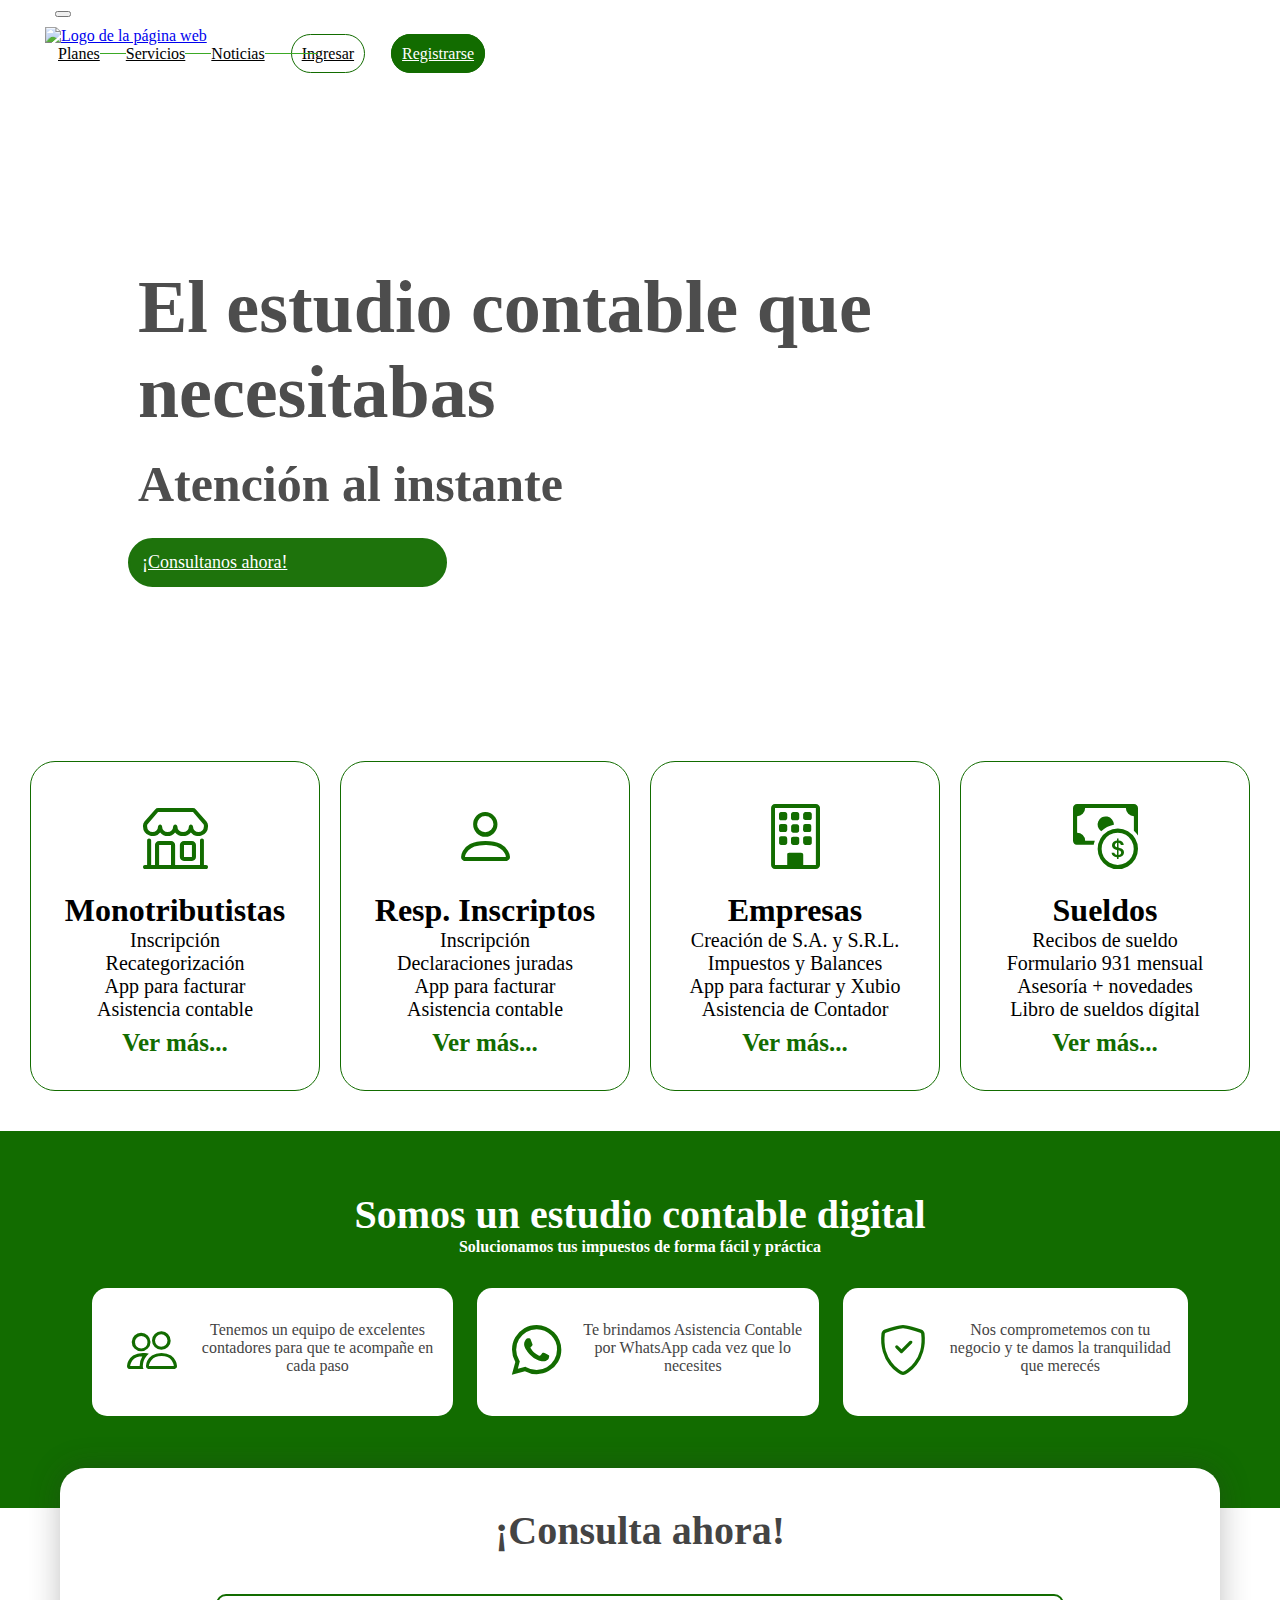
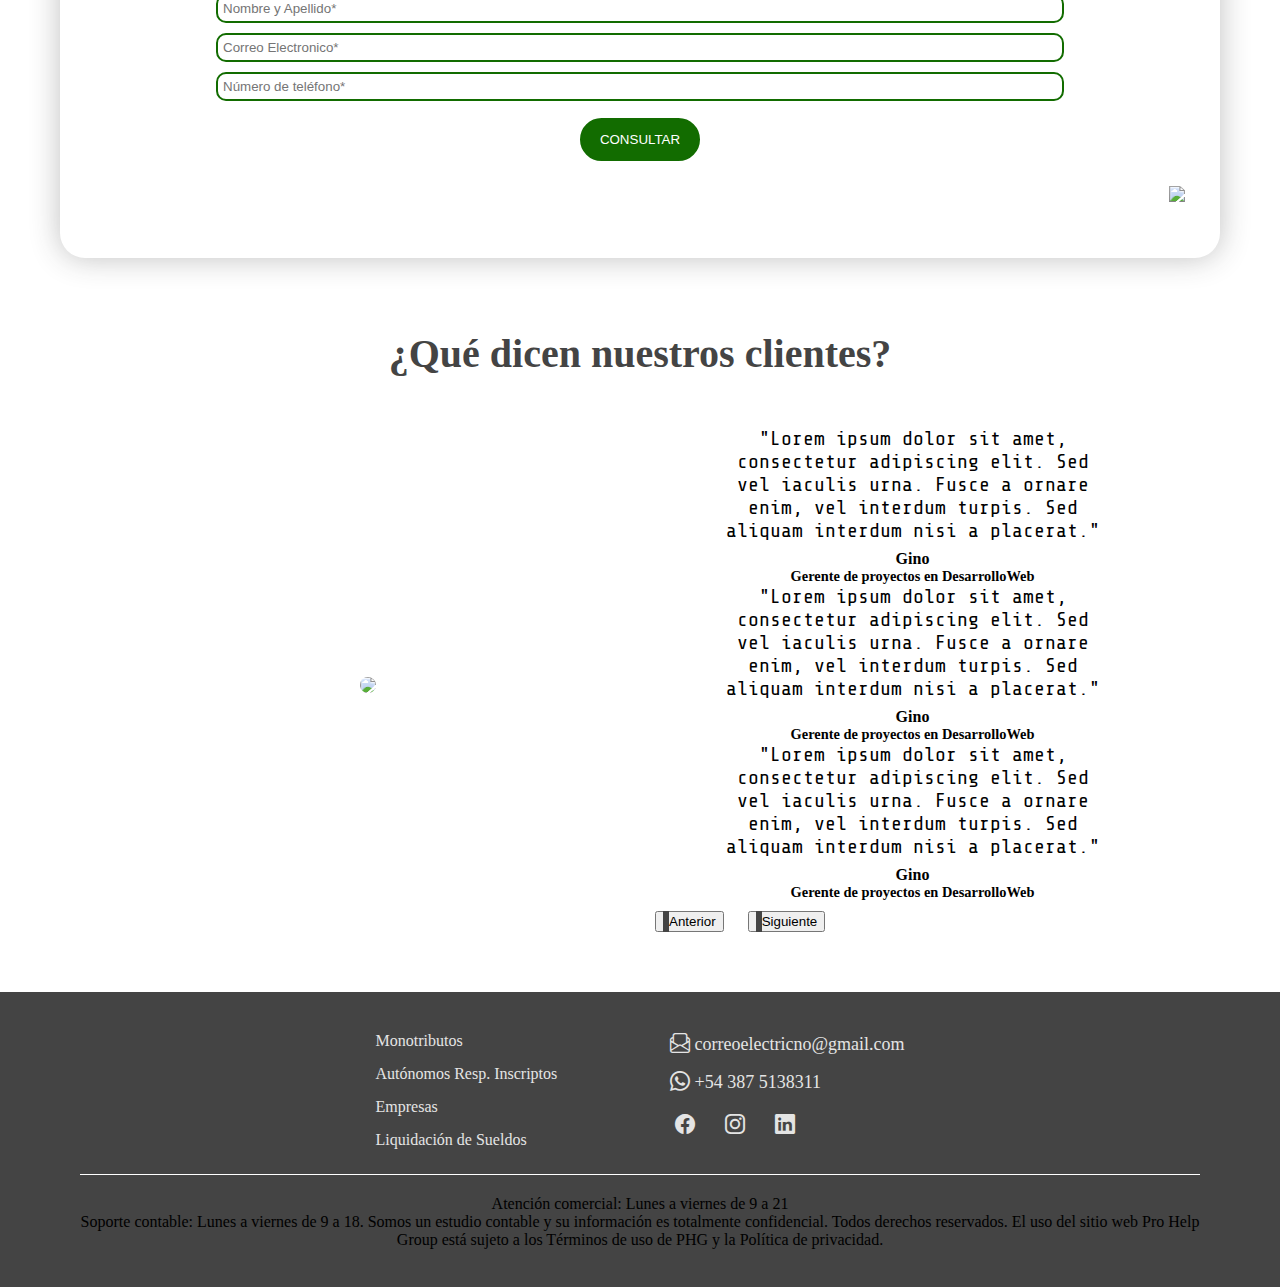
==== commit bf18d0ad: "corrección de una parte del risponve" ====
--- a/index.html
+++ b/index.html
@@ -10,7 +10,7 @@
     <!-- Titulo -->
     <title>Pro Help Group | Estudio contable</title>
     <!-- Favicon -->
-    <link rel="icon" type="image/x-icon" href="">
+    <link rel="icon" type="image/x-icon" href="imagenes/fav-icon.jpg">
     <!-- Bootstrap -->
     <link href="https://cdn.jsdelivr.net/npm/bootstrap@5.2.2/dist/css/bootstrap.min.css" rel="stylesheet" integrity="sha384-Zenh87qX5JnK2Jl0vWa8Ck2rdkQ2Bzep5IDxbcnCeuOxjzrPF/et3URy9Bv1WTRi" crossorigin="anonymous">
     <!-- Iconos de Bootstrap -->
@@ -58,7 +58,7 @@
               </a>
             </span>
             <ul class="navbar-nav d-flex justify-content-center align-items-center" id="nav1">
-              <li class="nav-item dropdown">
+              <li class="nav-elem nav-item dropdown">
                 <a class="nav-link li-nav dropdown-toggle" id="dropdownPlanes"
                   data-bs-toggle="dropdown" aria-expanded="false" href="#">
                   <span></span>
@@ -120,10 +120,6 @@
                       </li>
                     </ul>
                   </li>
-                  
-                  
-                  
-                  
                   <li>
                     <a class="dropdown-item" href="#">
                       Resp. Inscripto &raquo;
@@ -162,7 +158,7 @@
                   </li>
                 </ul>
               </li>
-              <li class="nav-item dropdown">
+              <li class="nav-elem nav-item dropdown">
                 <a class="nav-link li-nav dropdown-toggle" id="dropdownMenuLink"
                    data-bs-toggle="dropdown" aria-expanded="false" href="#">
                   <span></span>
@@ -170,47 +166,47 @@
                 </a>
                 <ul class="dropdown-menu"  aria-labelledby="dropdownMenuLink">
                   <li >
-                    <a class="nav-link dropdown-item" href="#">
+                    <a class="dropdown-item" href="#">
                       <span></span>
                       Control de Gestión
                     </a>
                   </li>
                   <li >
-                    <a class="nav-link dropdown-item" href="#">
+                    <a class="dropdown-item" href="#">
                       <span></span>
                       Diagnóstico de realidad
                     </a>
                   </li>
                   <li >
-                    <a class="nav-link dropdown-item" href="#">
+                    <a class="dropdown-item" href="#">
                       <span></span>
                       Impuestos
                     </a>
                   </li>
                   <li >
-                    <a class="nav-link dropdown-item" href="#">
+                    <a class="dropdown-item" href="#">
                       <span></span>
                       Sueldos
                     </a>
                   </li>
                   <li>
-                    <a class="nav-link dropdown-item" href="#">
+                    <a class="dropdown-item" href="#">
                       <span></span>
                       Finanzas
                     </a>
                   </li>
                 </ul>
               </li>
-              <li class="nav-item">
+              <li class="nav-elem nav-item">
                 <a class="nav-link li-nav" href="#">
                   <span></span>
                   Noticias
                 </a>
               </li>
-              <li class="nav-item">
+              <li class="nav-elem nav-item">
                 <a class="nav-link btn boton-ingresar" href="#">Ingresar</a>
               </li>
-              <li class="nav-item">
+              <li class="nav-elem nav-item">
                 <a class="nav-link btn boton-registrar" href="#">Registrarse</a>
               </li>
             </ul>
@@ -224,8 +220,8 @@
       <div class="bgimg-1 contenedor-foto">
         <div class="fila-contenedor">
           <div class="columna-contenedor clas-panel">
-            <h1>El estudio contable que necesitabas.</h1>
-            <h3>Atención al instante.</h3>
+            <h1>El estudio contable que necesitabas</h1>
+            <h3>Atención al instante</h3>
             <a class="nav-link btn bton-panel" href="#">
               ¡Consultanos ahora!  
               <span class="icono-consulta">
--- a/stylesheet.css
+++ b/stylesheet.css
@@ -5,7 +5,7 @@
 }
 
 
-#nav1 li{
+#nav1 .nav-elem{
 	margin-right: 13px;
 	margin-left: 13px;
 }
@@ -57,7 +57,7 @@
 
 .dropdown-menu{
 	background-color: white;
-	border:1px solid #126C00;
+	/*border:1px solid #126C00;*/
 }
 
 .dropdown-item{
@@ -141,7 +141,7 @@
 }
 
 .columna-contenedor{
-	margin: 5px;
+	margin: 5px 5px 5px 6%;
 	height: 90%;
 	display: flex;
   flex-direction: column;
@@ -548,11 +548,11 @@
 		width: 60%;
 	}
 	.contenedor-categoria{
-		padding:20px 0px;
-	}
-	.contenedor-grid{
+		padding:20px 10px;
+	}
+	/*.contenedor-grid{
 		justify-items: center;
-	}
+	}*/
 	.contenedor-about h2 {
 		font-size: 30px;
 	}
